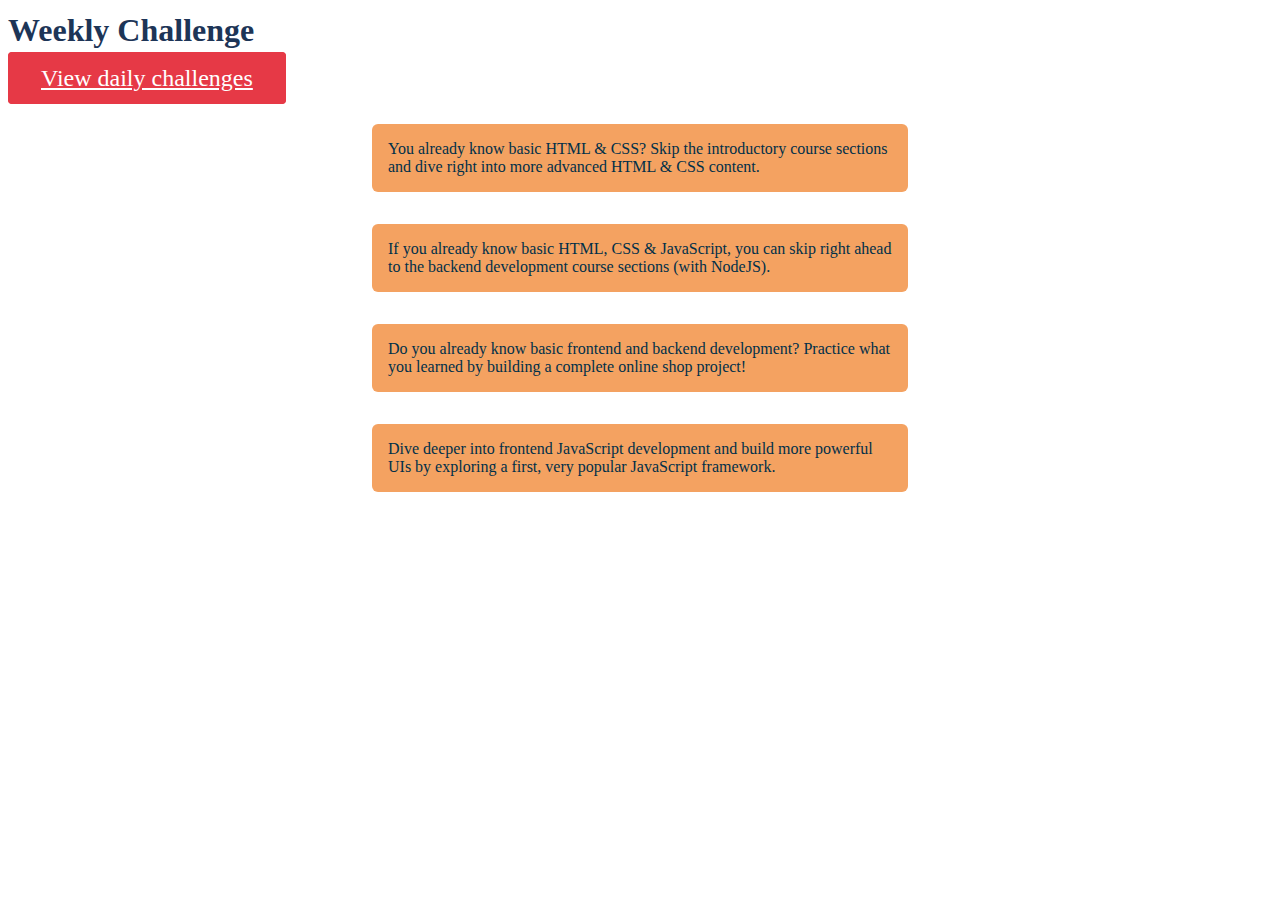
==== weekly.html @ 588e8d2c "creating html structure" ====
<!DOCTYPE html>
<html lang="en">
  <head>
    <meta charset="UTF-8" />
    <meta http-equiv="X-UA-Compatible" content="IE=edge" />
    <meta name="viewport" content="width=device-width, initial-scale=1.0" />
    <title>Basic Website - Weekly Challenge</title>
    <link rel="stylesheet" href="styles/shared.css" />
    <link rel="stylesheet" href="styles/weekly.css" />
  </head>
  <body>
    <header>
      <h1>Weekly Challenge</h1>
      <p><a href="index.html">View daily challenges</a></p>
    </header>

    <main>
      <ol>
        <li>
          You already know basic HTML & CSS? Skip the introductory course
          sections and dive right into more advanced HTML & CSS content.
        </li>
        <li>
          If you already know basic HTML, CSS & JavaScript, you can skip right
          ahead to the backend development course sections (with NodeJS).
        </li>
        <li>
          Do you already know basic frontend and backend development? Practice
          what you learned by building a complete online shop project!
        </li>
        <li>
          Dive deeper into frontend JavaScript development and build more
          powerful UIs by exploring a first, very popular JavaScript framework.
        </li>
      </ol>
    </main>
  </body>
</html>
---- styles/weekly.css ----
h1 {
  font-size: 32px;
  color: #1d3557;
  margin: 12px 0;
}

a {
  padding: 12px 32px;
  background-color: #e63946;
  color: #fff;
  border: 1px solid #e63946;
  border-radius: 4px;
  font-size: 24px;
}

a:hover {
  background-color: #d90429;
  text-decoration: none;
  color: #f1faee;
}

ol {
  list-style: none;
  color: #003049;
  width: 600px;
  margin: 32px auto 0 auto;
  padding: 0;
}

li {
  padding: 16px;
  background-color: #f4a261;
  border-radius: 6px;
  margin: 32px;
}
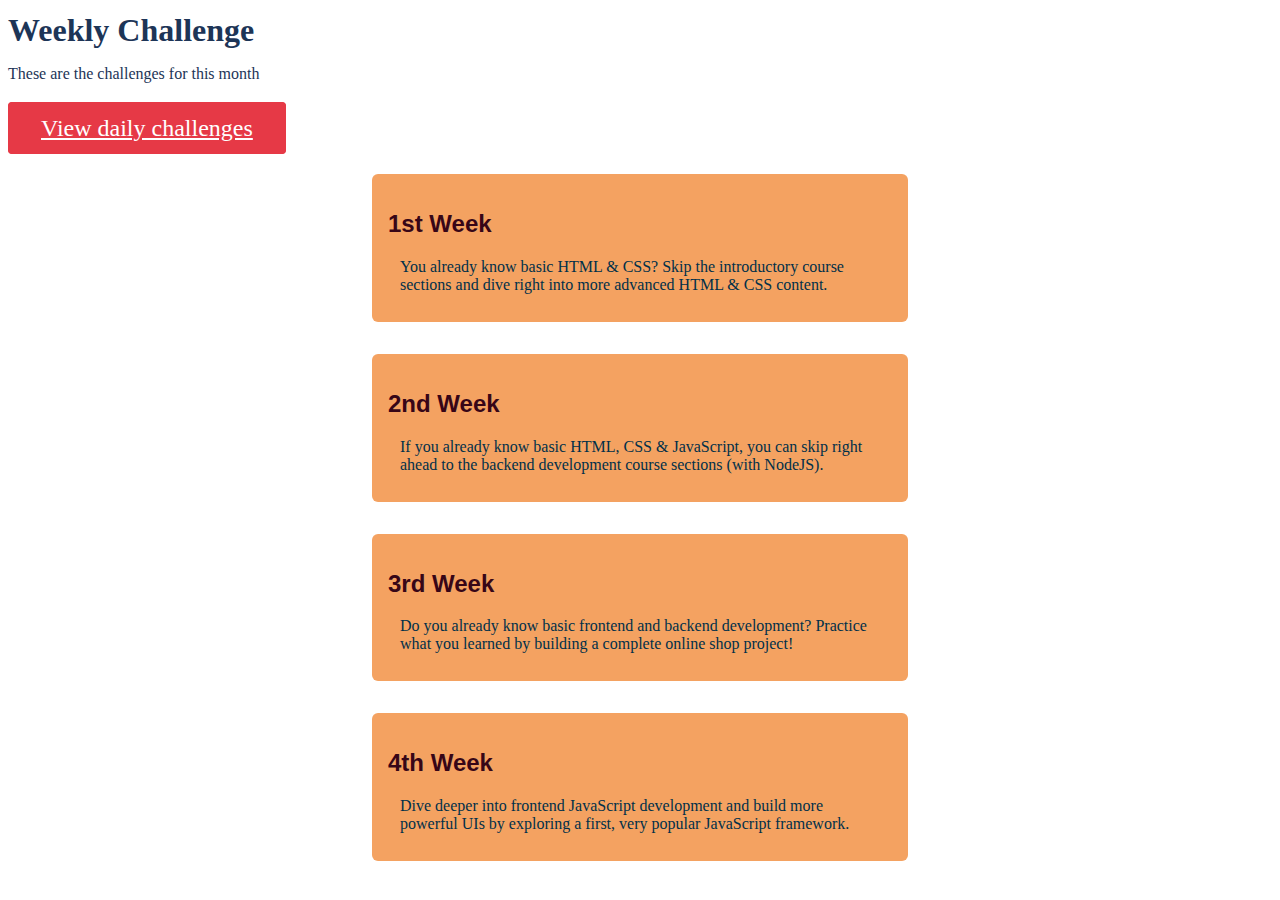
==== commit 112cc1ff: "using selectors and combinators" ====
--- a/weekly.html
+++ b/weekly.html
@@ -11,26 +11,40 @@
   <body>
     <header>
       <h1>Weekly Challenge</h1>
+      <p id="description">These are the challenges for this month</p>
       <p><a href="index.html">View daily challenges</a></p>
     </header>
 
     <main>
       <ol>
         <li>
-          You already know basic HTML & CSS? Skip the introductory course
-          sections and dive right into more advanced HTML & CSS content.
+          <h2>1st Week</h2>
+          <p>
+            You already know basic HTML & CSS? Skip the introductory course
+            sections and dive right into more advanced HTML & CSS content.
+          </p>
         </li>
         <li>
-          If you already know basic HTML, CSS & JavaScript, you can skip right
-          ahead to the backend development course sections (with NodeJS).
+          <h2>2nd Week</h2>
+          <p>
+            If you already know basic HTML, CSS & JavaScript, you can skip right
+            ahead to the backend development course sections (with NodeJS).
+          </p>
         </li>
         <li>
-          Do you already know basic frontend and backend development? Practice
-          what you learned by building a complete online shop project!
+          <h2>3rd Week</h2>
+          <p>
+            Do you already know basic frontend and backend development? Practice
+            what you learned by building a complete online shop project!
+          </p>
         </li>
         <li>
-          Dive deeper into frontend JavaScript development and build more
-          powerful UIs by exploring a first, very popular JavaScript framework.
+          <h2>4th Week</h2>
+          <p>
+            Dive deeper into frontend JavaScript development and build more
+            powerful UIs by exploring a first, very popular JavaScript
+            framework.
+          </p>
         </li>
       </ol>
     </main>
--- a/styles/weekly.css
+++ b/styles/weekly.css
@@ -33,3 +33,17 @@
   border-radius: 6px;
   margin: 32px;
 }
+
+#description {
+  color: #1d3557;
+  margin-bottom: 32px;
+}
+
+h2 {
+  color: #370617;
+  font-family: 'Gill Sans', 'Gill Sans MT', Calibri, 'Trebuchet MS', sans-serif;
+}
+
+main p {
+  margin: 12px;
+}
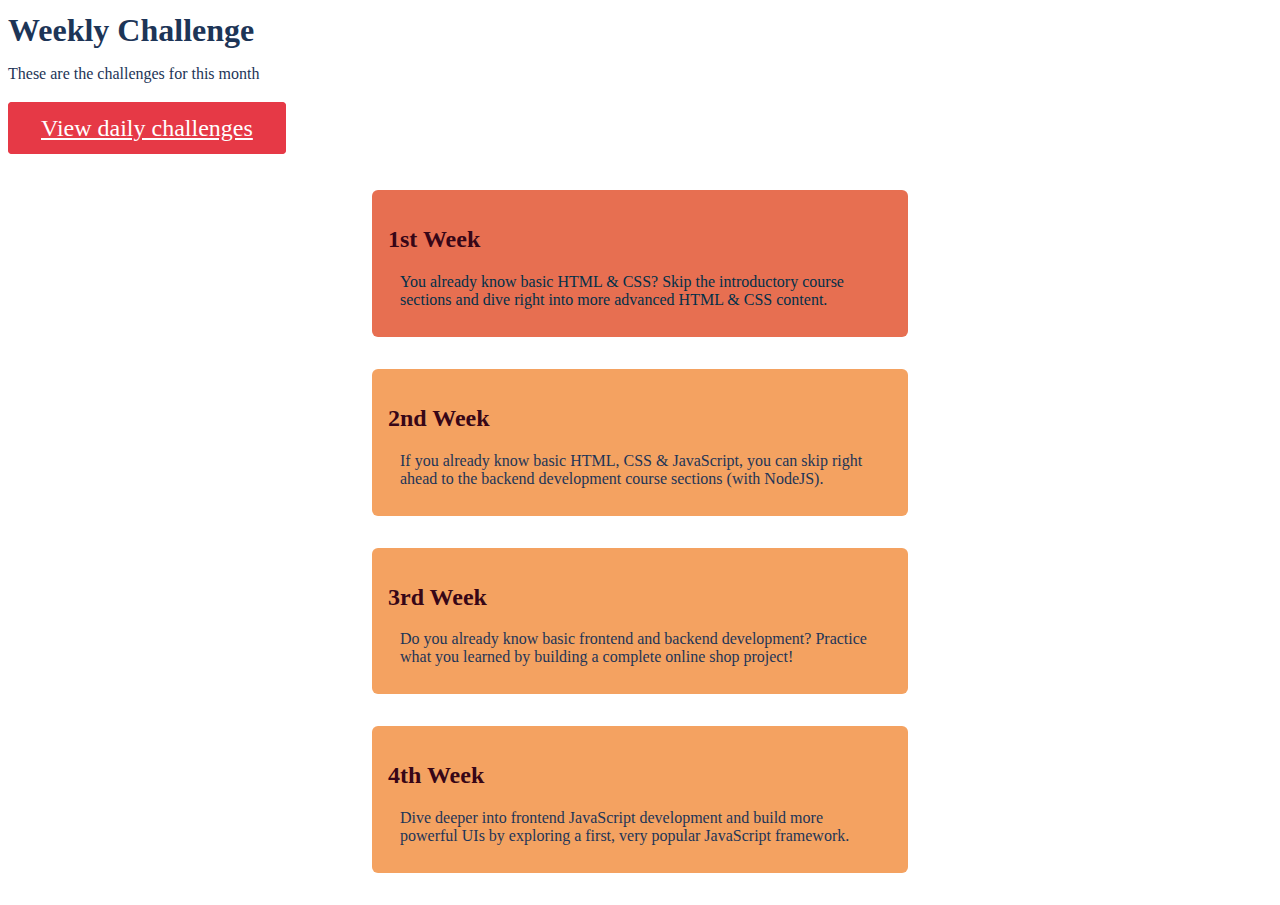
==== commit cd7f003f: "using css class selector" ====
--- a/weekly.html
+++ b/weekly.html
@@ -17,7 +17,7 @@
 
     <main>
       <ol>
-        <li>
+        <li class="highlighted-goal">
           <h2>1st Week</h2>
           <p>
             You already know basic HTML & CSS? Skip the introductory course
@@ -26,21 +26,21 @@
         </li>
         <li>
           <h2>2nd Week</h2>
-          <p>
+          <p class="daily-goal">
             If you already know basic HTML, CSS & JavaScript, you can skip right
             ahead to the backend development course sections (with NodeJS).
           </p>
         </li>
         <li>
           <h2>3rd Week</h2>
-          <p>
+          <p class="daily-goal">
             Do you already know basic frontend and backend development? Practice
             what you learned by building a complete online shop project!
           </p>
         </li>
         <li>
           <h2>4th Week</h2>
-          <p>
+          <p class="daily-goal">
             Dive deeper into frontend JavaScript development and build more
             powerful UIs by exploring a first, very popular JavaScript
             framework.
--- a/styles/weekly.css
+++ b/styles/weekly.css
@@ -1,3 +1,7 @@
+header {
+  margin-bottom: 48px;
+}
+
 h1 {
   font-size: 32px;
   color: #1d3557;
@@ -41,9 +45,17 @@
 
 h2 {
   color: #370617;
-  font-family: 'Gill Sans', 'Gill Sans MT', Calibri, 'Trebuchet MS', sans-serif;
+  font-weight: 700;
 }
 
 main p {
   margin: 12px;
 }
+
+.daily-goal {
+  color: #1d3557;
+}
+
+.highlighted-goal {
+  background-color: #e76f51;
+}
